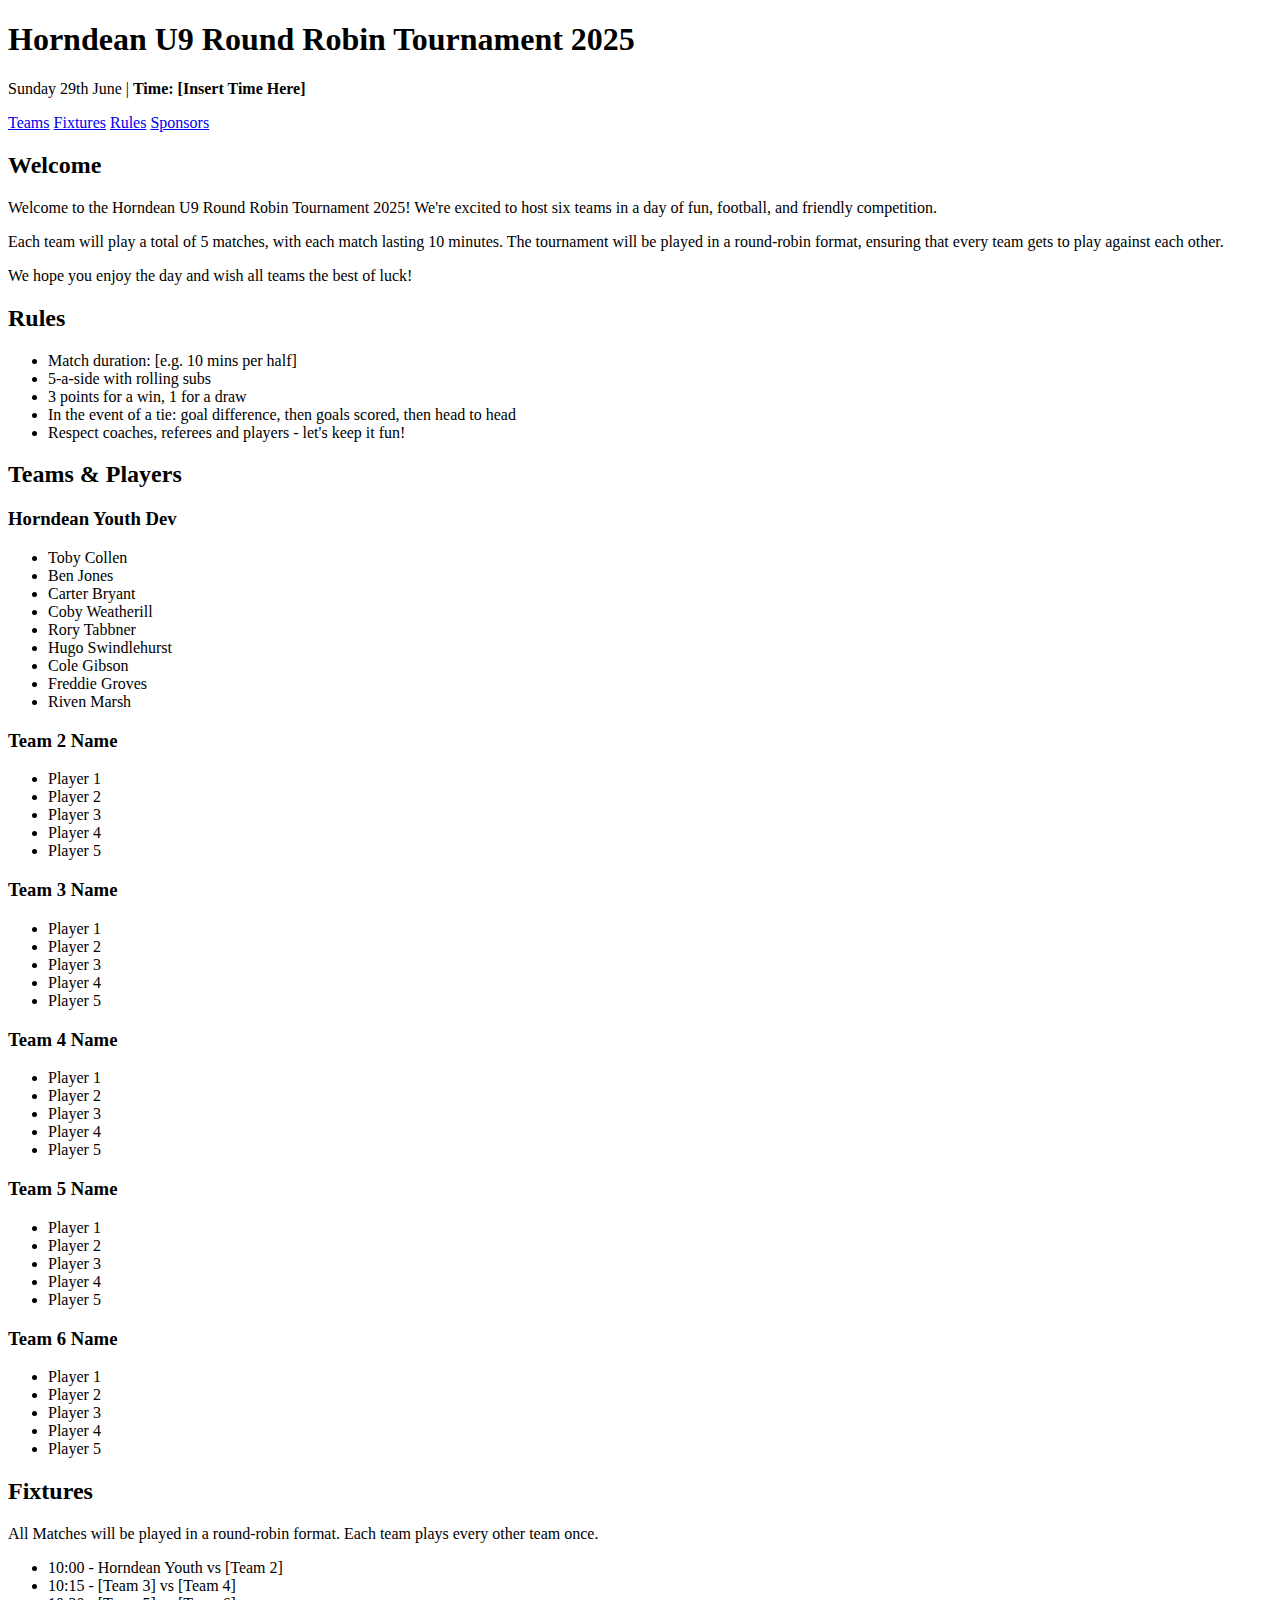
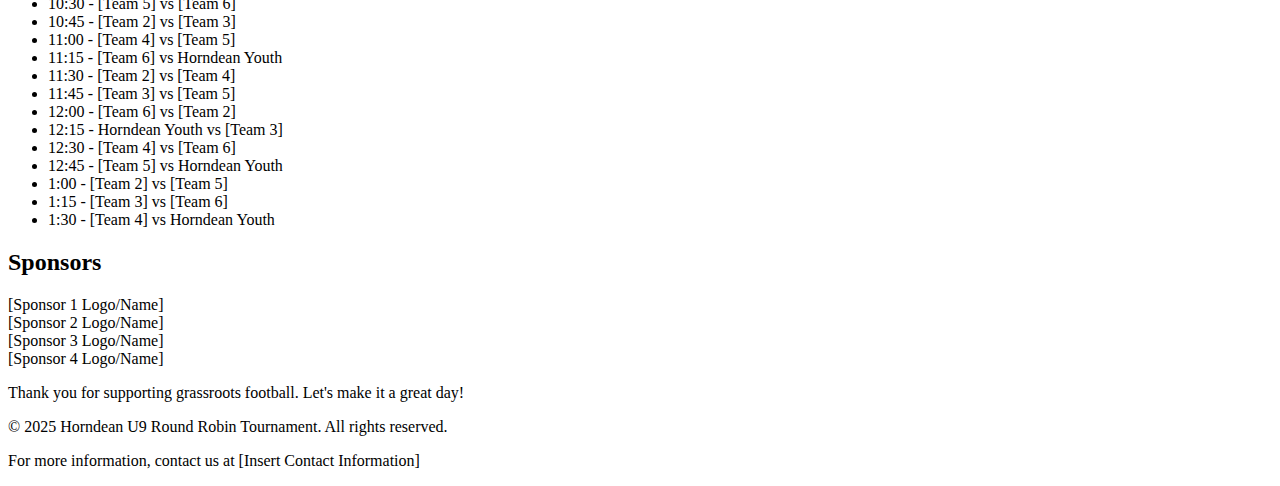
==== index.html @ c0400401 "Update index.html" ====
<!DOCTYPE html>
<html lang="en">
<head>
    <meta charset="UTF-8">
    <meta name="viewport" content="width=device-width, initial-scale=1.0">
    <title>Horndean U9 Round Robin Tournament 2025</title>
    <link rel="stylesheet" href="style.css">
</head>
<body>
    <header>
      <h1>Horndean U9 Round Robin Tournament 2025</h1>
      <p>Sunday 29th June | <strong>Time: [Insert Time Here]</strong></p>
    </header>

    <nav class="navbar">
      <a href="#teams">Teams</a>
      <a href="#fixtures">Fixtures</a>
      <a href="#rules">Rules</a>
      <a href="#sponsors">Sponsors</a>
    </nav>

    <section>
      <h2>Welcome</h2>
      <p>Welcome to the Horndean U9 Round Robin Tournament 2025!  We're excited to host six teams in a day of fun, football, and friendly competition.</p>
      <p>Each team will play a total of 5 matches, with each match lasting 10 minutes. The tournament will be played in a round-robin format, ensuring that every team gets to play against each other.</p>
      <p>We hope you enjoy the day and wish all teams the best of luck!</p>
    </section>

    <section>
      <h2>Rules</h2>
      <ul>
        <li>Match duration: [e.g. 10 mins per half]</li>
        <li>5-a-side with rolling subs</li>
        <li>3 points for a win, 1 for a draw</li>
        <li>In the event of a tie: goal difference, then goals scored, then head to head</li>
        <li>Respect coaches, referees and players - let's keep it fun!</li>
      </ul>
    </section>

    <section>
      <h2>Teams & Players</h2>
      <div class="team">
        <h3>Horndean Youth Dev</h3>
        <ul>
          <li>Toby Collen</li>
          <li>Ben Jones</li>
          <li>Carter Bryant</li>
          <li>Coby Weatherill</li>
          <li>Rory Tabbner</li>
          <li>Hugo Swindlehurst</li>
          <li>Cole Gibson</li>
          <li>Freddie Groves</li>
          <li>Riven Marsh</li>
        </ul>
      </div>
      
      <!-- Placeholder for other teams -->
      <div class="team">
        <h3>Team 2 Name</h3>
        <ul>
          <li>Player 1</li>
          <li>Player 2</li>
          <li>Player 3</li>
          <li>Player 4</li>
          <li>Player 5</li>
        </ul>
      </div>

      <div class="team">
        <h3>Team 3 Name</h3>
        <ul>
          <li>Player 1</li>
          <li>Player 2</li>
          <li>Player 3</li>
          <li>Player 4</li>
          <li>Player 5</li>
        </ul>
      </div>
        
      <div class="team">
        <h3>Team 4 Name</h3>
        <ul>
          <li>Player 1</li>
          <li>Player 2</li>
           <li>Player 3</li>
           <li>Player 4</li>
           <li>Player 5</li>
        </ul>
      </div>
        
      <div class="team">
        <h3>Team 5 Name</h3>
         <ul>
          <li>Player 1</li>
          <li>Player 2</li>
          <li>Player 3</li>
          <li>Player 4</li>
          <li>Player 5</li>
        </ul>
      </div>
        
      <div class="team">
        <h3>Team 6 Name</h3>
        <ul>
          <li>Player 1</li>
          <li>Player 2</li>
          <li>Player 3</li>
          <li>Player 4</li>
          <li>Player 5</li>
        </ul>
      </div>
    </section>

    <section>
      <h2>Fixtures</h2>
      <p>All Matches will be played in a round-robin format.  Each team plays every other team once.</p>
      <ul>
        <li>10:00 - Horndean Youth vs [Team 2]</li>
        <li>10:15 - [Team 3] vs [Team 4]</li>
        <li>10:30 - [Team 5] vs [Team 6]</li>
        <li>10:45 - [Team 2] vs [Team 3]</li>
        <li>11:00 - [Team 4] vs [Team 5]</li>
        <li>11:15 - [Team 6] vs Horndean Youth</li>
        <li>11:30 - [Team 2] vs [Team 4]</li>
        <li>11:45 - [Team 3] vs [Team 5]</li>
        <li>12:00 - [Team 6] vs [Team 2]</li>
        <li>12:15 - Horndean Youth vs [Team 3]</li>
        <li>12:30 - [Team 4] vs [Team 6]</li>
        <li>12:45 - [Team 5] vs Horndean Youth</li>
        <li>1:00 - [Team 2] vs [Team 5]</li>
        <li>1:15 - [Team 3] vs [Team 6]</li>
        <li>1:30 - [Team 4] vs Horndean Youth</li>
      </ul>
    </section>

    <section>
      <h2>Sponsors</h2>
      <div class="sponsor">[Sponsor 1 Logo/Name]</div>
      <div class="sponsor">[Sponsor 2 Logo/Name]</div>
      <div class="sponsor">[Sponsor 3 Logo/Name]</div>
      <div class="sponsor">[Sponsor 4 Logo/Name]</div>
    </section>

    <footer>
      <p>Thank you for supporting grassroots football.  Let's make it a great day!</p>
      <p>&copy; 2025 Horndean U9 Round Robin Tournament. All rights reserved.</p>
      <p>For more information, contact us at [Insert Contact Information]</p>
    </footer>
</body>
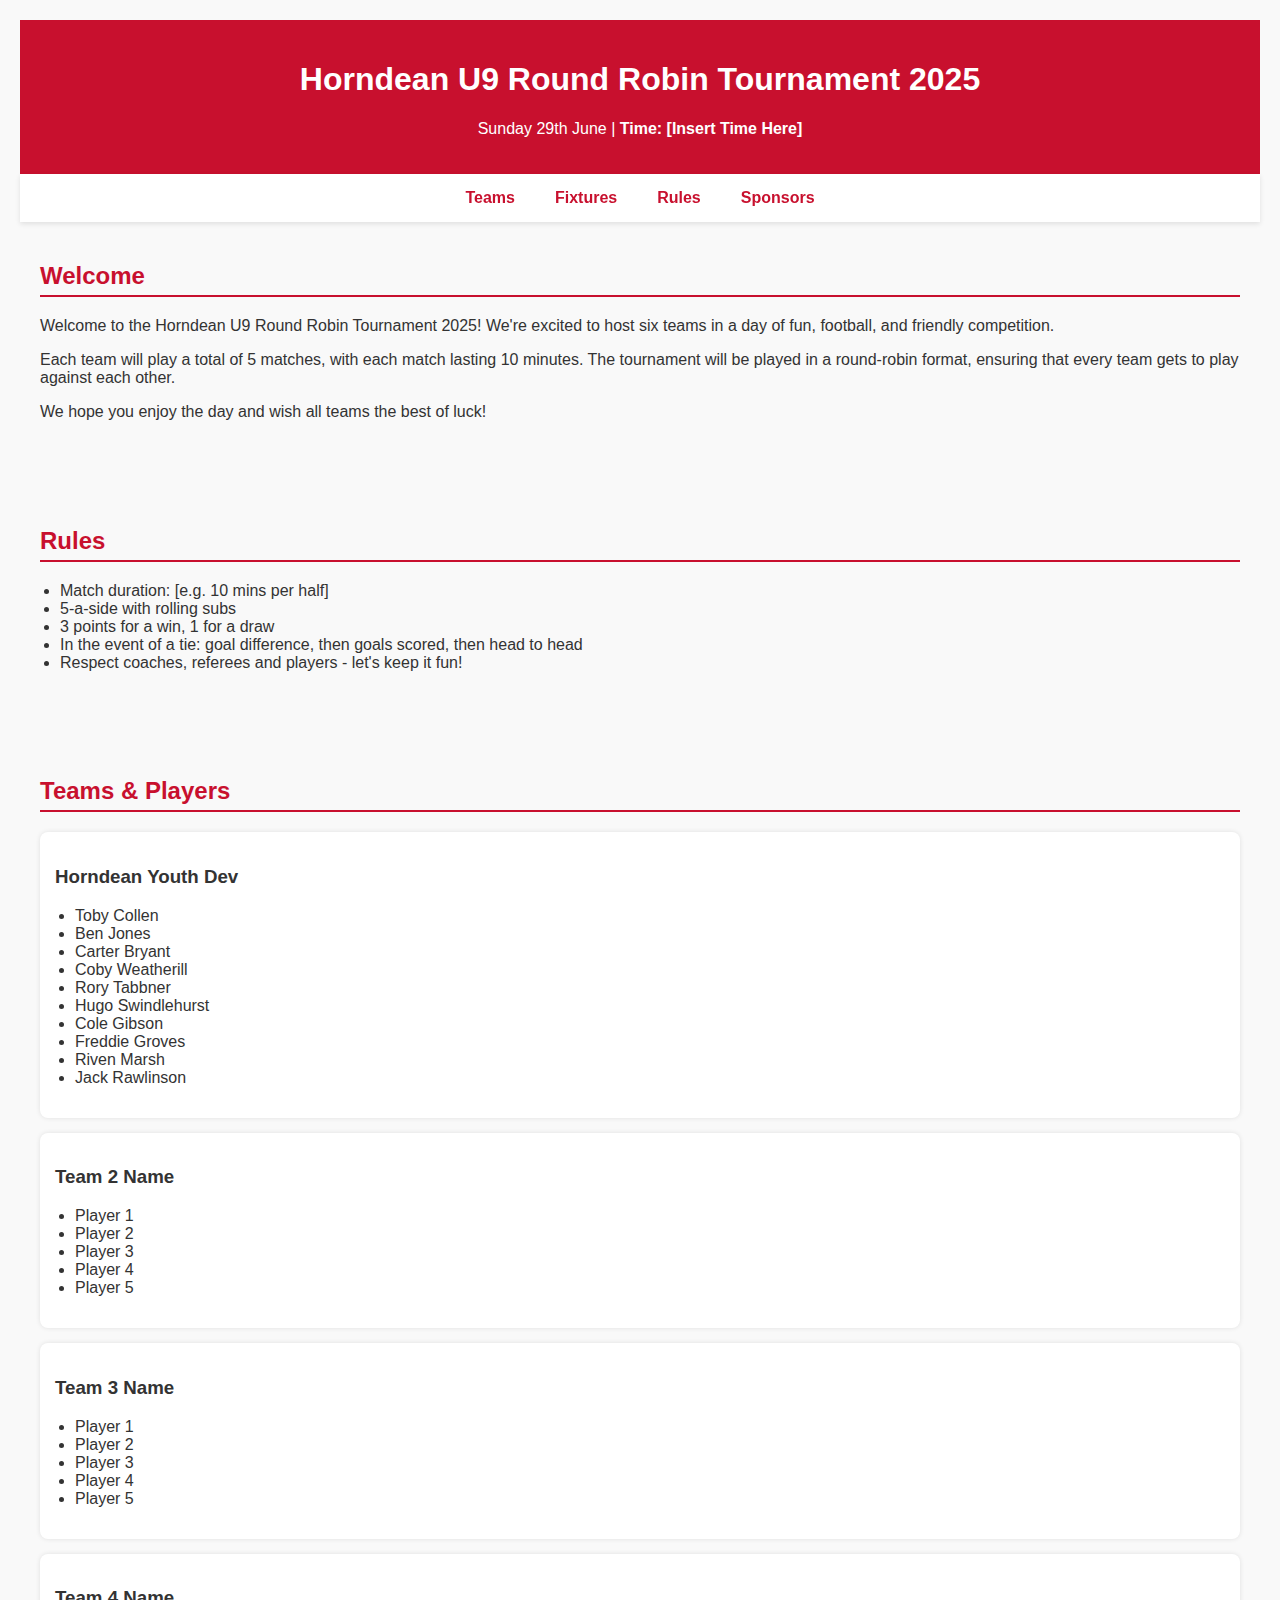
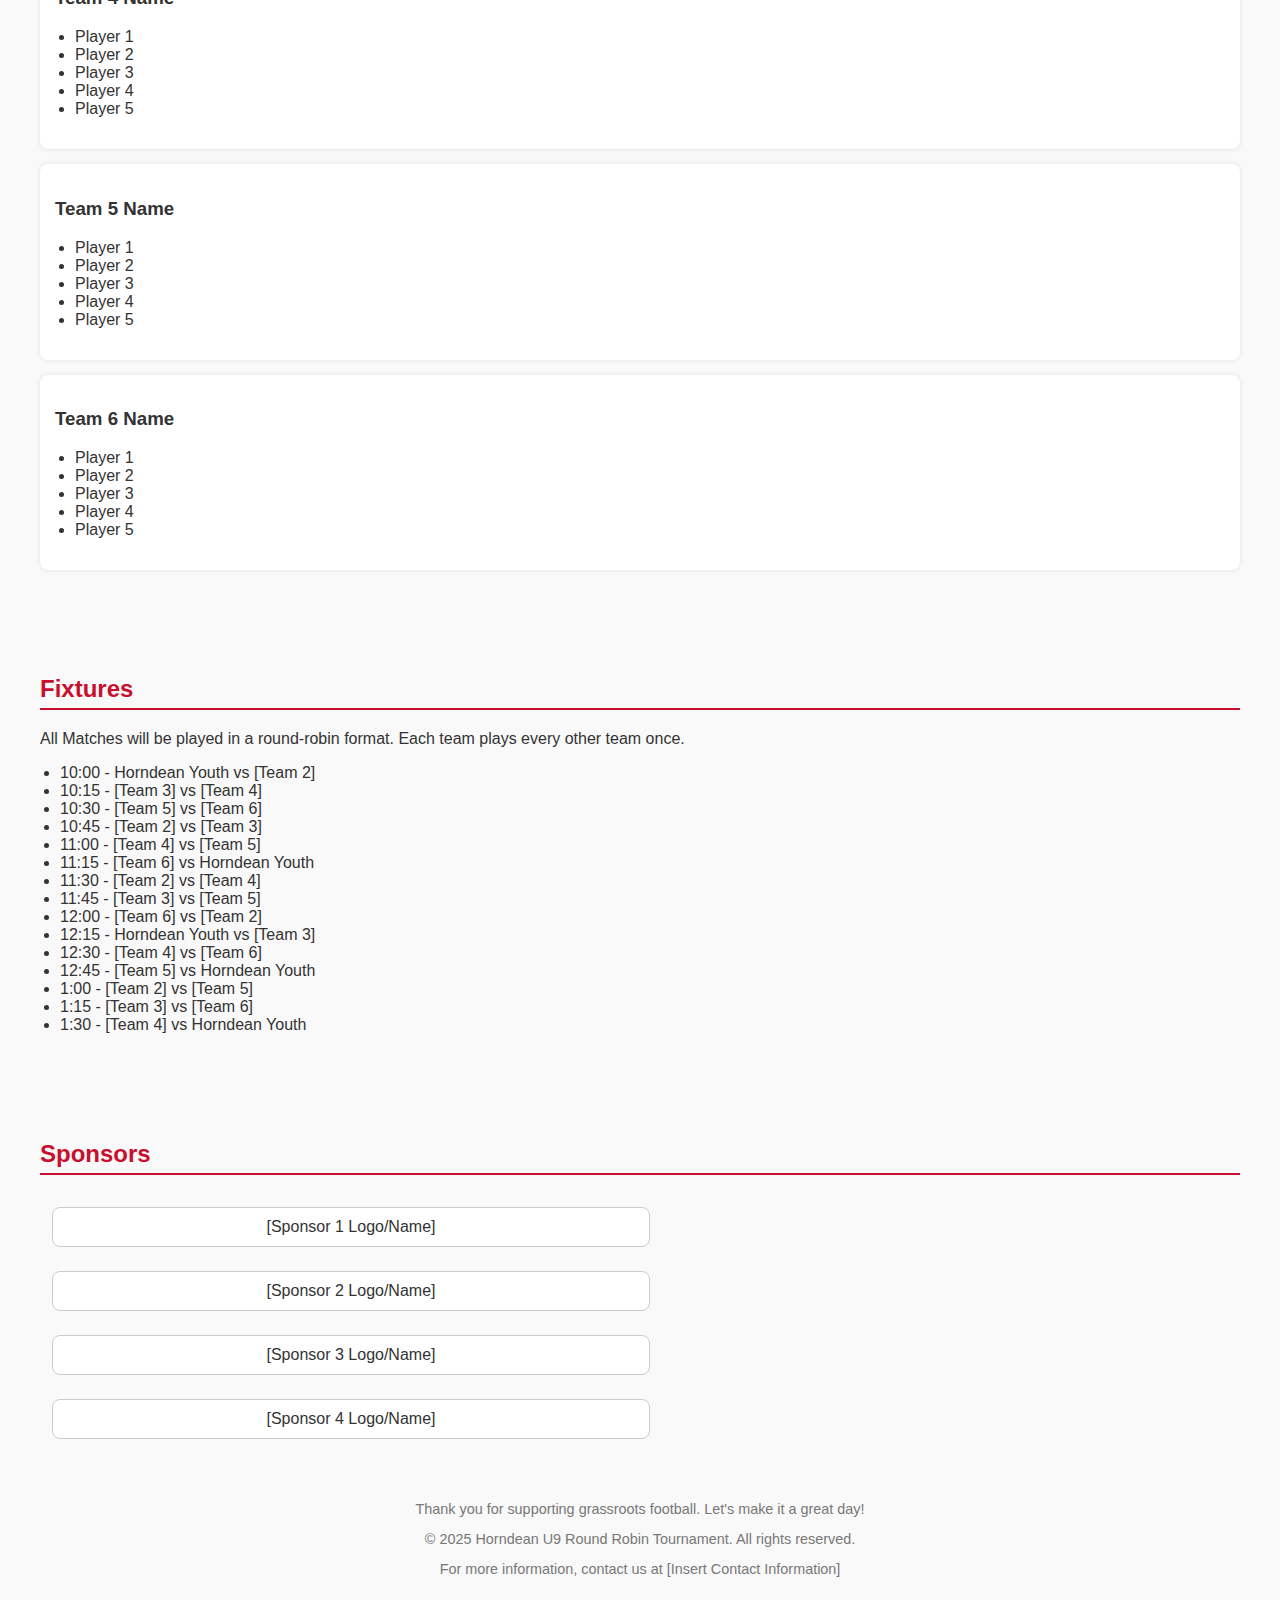
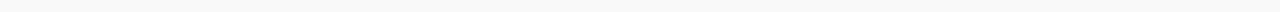
==== commit 145cb865: "Update index.html" ====
--- a/index.html
+++ b/index.html
@@ -26,7 +26,7 @@
       <p>We hope you enjoy the day and wish all teams the best of luck!</p>
     </section>
 
-    <section>
+    <section id="rules">
       <h2>Rules</h2>
       <ul>
         <li>Match duration: [e.g. 10 mins per half]</li>
@@ -37,7 +37,7 @@
       </ul>
     </section>
 
-    <section>
+    <section id="teams">
       <h2>Teams & Players</h2>
       <div class="team">
         <h3>Horndean Youth Dev</h3>
@@ -51,6 +51,7 @@
           <li>Cole Gibson</li>
           <li>Freddie Groves</li>
           <li>Riven Marsh</li>
+          <li>Jack Rawlinson</li>
         </ul>
       </div>
       
@@ -111,7 +112,7 @@
       </div>
     </section>
 
-    <section>
+    <section id="fixtures">
       <h2>Fixtures</h2>
       <p>All Matches will be played in a round-robin format.  Each team plays every other team once.</p>
       <ul>
@@ -133,7 +134,7 @@
       </ul>
     </section>
 
-    <section>
+    <section id="sponsors">
       <h2>Sponsors</h2>
       <div class="sponsor">[Sponsor 1 Logo/Name]</div>
       <div class="sponsor">[Sponsor 2 Logo/Name]</div>
--- a/style.css
+++ b/style.css
@@ -0,0 +1,74 @@
+html {
+  scroll-behavior: smooth; /* Enables smooth scrolling */
+}
+body {
+  font-family: Arial, sans-serif;
+  margin: 0;
+  background: #f9f9f9;
+  color: #333;
+  padding: 20px;
+}
+header {
+  background: #c8102e;
+  color: white;
+  padding: 20px;
+  text-align: center;
+}
+.navbar {
+  position: sticky;
+  top: 0;
+  background: #ffffff;
+  display: flex;
+  justify-content: center;
+  gap: 20px;
+  padding: 10px;
+  box-shadow: 0 2px 5px rgba(0,0,0,0.1);
+  z-index: 1000;
+}
+
+.navbar a {
+  text-decoration: none;
+  color: #c8102e;
+  font-weight: bold;
+  padding: 5px 10px;
+  border-radius: 5px;
+}
+
+.navbar a:hover {
+  background-color: #f2f2f2;
+}
+section {
+  scroll-margin-top: 80px;
+  padding:20px;
+  margin-bottom: 30px;
+}
+h2 {
+  color: #c8102e;
+  border-bottom: 2px solid #c8102e;
+  padding-bottom: 5px;
+}
+ul {
+  padding-left: 20px;
+}
+.team {
+  background: #fff;
+  padding: 15px;
+  border-radius: 8px;
+  margin-bottom: 15px;
+  box-shadow: 0 0 5px rgba(0,0,0,0.1);
+}
+.sponsor {
+  display: inline-block;
+  width: 48%;
+  margin: 1%;
+  background: #fff;
+  padding: 10px;
+  text-align: center;
+  border: 1px solid #ccc;
+  border-radius: 8px;
+}
+footer {
+  text-align: center;
+  font-size: 0.9em;
+  color: #777;
+}
